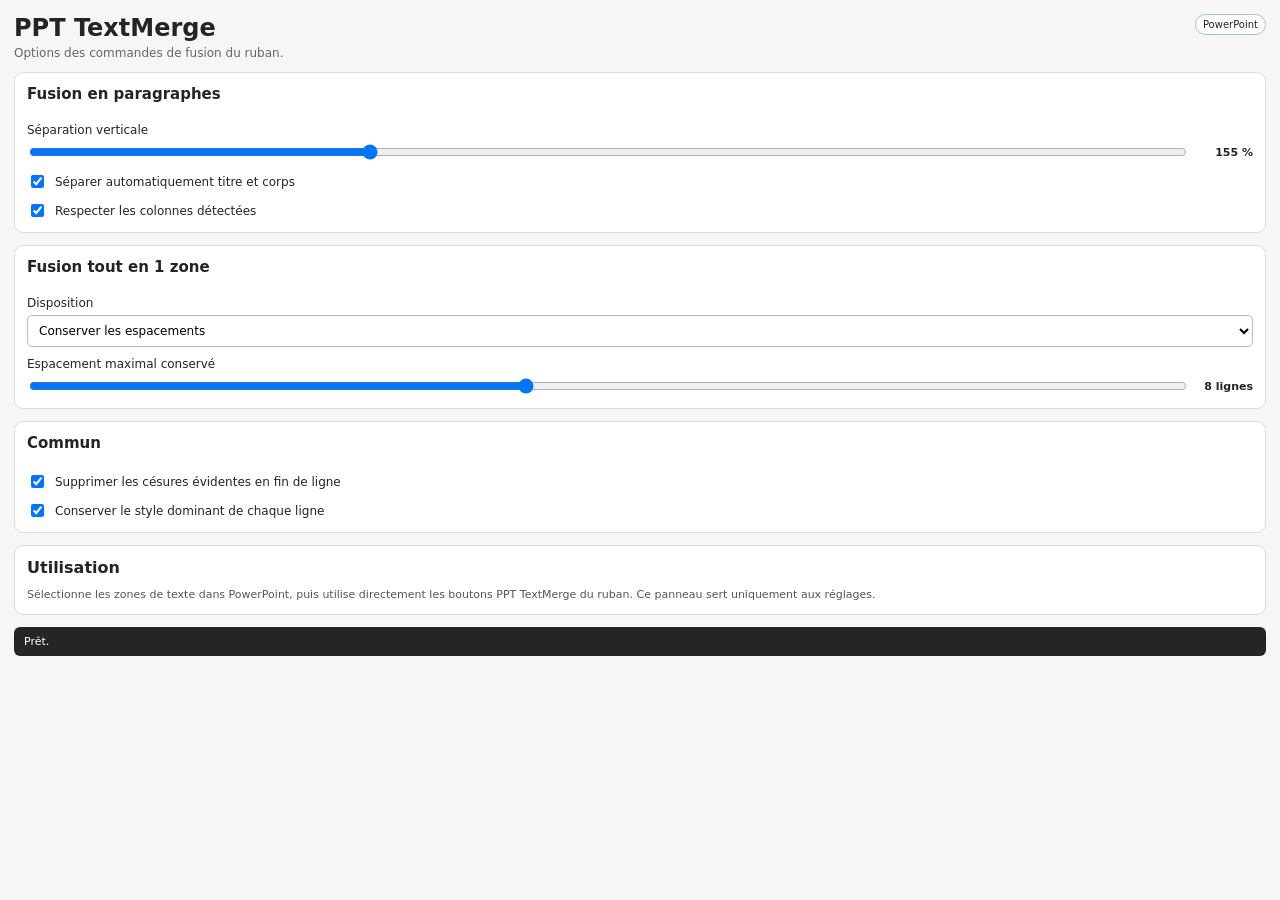
==== taskpane.html @ 9659f389 "Rename add-in UI to PPT TextMerge" ====
<!doctype html>
<html lang="fr">
<head>
  <meta charset="utf-8">
  <meta name="viewport" content="width=device-width,initial-scale=1">
  <title>PPT TextMerge — Options</title>
  <script src="https://appsforoffice.microsoft.com/lib/1/hosted/office.js"></script>
  <link rel="stylesheet" href="styles.css">
</head>
<body>
  <main>
    <header>
      <div>
        <h1>PPT TextMerge</h1>
        <p>Options des commandes de fusion du ruban.</p>
      </div>
      <span id="apiBadge" class="badge">PowerPoint</span>
    </header>

    <section class="card">
      <h2>Fusion en paragraphes</h2>
      <label>
        Séparation verticale
        <div class="rangeRow">
          <input id="paragraphGap" type="range" min="120" max="240" step="5" value="155">
          <strong id="paragraphGapValue">155 %</strong>
        </div>
      </label>
      <label class="check">
        <input id="splitOnStyle" type="checkbox" checked>
        Séparer automatiquement titre et corps
      </label>
      <label class="check">
        <input id="respectColumns" type="checkbox" checked>
        Respecter les colonnes détectées
      </label>
    </section>

    <section class="card">
      <h2>Fusion tout en 1 zone</h2>
      <label>
        Disposition
        <select id="layoutMode">
          <option value="preserve">Conserver les espacements</option>
          <option value="compact">Recomposer en texte compact</option>
        </select>
      </label>
      <label>
        Espacement maximal conservé
        <div class="rangeRow">
          <input id="maxBlankLines" type="range" min="2" max="16" step="1" value="8">
          <strong id="maxBlankLinesValue">8 lignes</strong>
        </div>
      </label>
    </section>

    <section class="card">
      <h2>Commun</h2>
      <label class="check">
        <input id="dehyphenate" type="checkbox" checked>
        Supprimer les césures évidentes en fin de ligne
      </label>
      <label class="check">
        <input id="preserveStyles" type="checkbox" checked>
        Conserver le style dominant de chaque ligne
      </label>
    </section>

    <section class="card info">
      <strong>Utilisation</strong>
      <p>Sélectionne les zones de texte dans PowerPoint, puis utilise directement les boutons PPT TextMerge du ruban. Ce panneau sert uniquement aux réglages.</p>
    </section>

    <div id="status" class="status">Prêt.</div>
  </main>
  <script src="app.js"></script>
</body>
</html>
---- styles.css ----
:root { font-family: "Segoe UI", system-ui, sans-serif; color:#242424; background:#f6f6f6; }
* { box-sizing:border-box; }
body { margin:0; }
main { padding:14px; display:grid; gap:12px; }
header { display:flex; justify-content:space-between; gap:10px; align-items:flex-start; }
h1 { font-size:24px; margin:0; }
header p { margin:4px 0 0; color:#666; font-size:12px; }
h2 { font-size:15px; margin:0 0 10px; }
.card { background:#fff; border:1px solid #ddd; border-radius:9px; padding:12px; display:grid; gap:10px; }
.card label { display:grid; gap:5px; font-size:12px; }
.check { display:flex !important; grid-template-columns:auto 1fr !important; align-items:center; gap:8px !important; }
select, input { font:inherit; }
select { width:100%; border:1px solid #bbb; border-radius:5px; padding:7px; background:#fff; }
.rangeRow { display:grid; grid-template-columns:1fr auto; gap:8px; align-items:center; }
.rangeRow strong { min-width:56px; text-align:right; font-size:11px; }
.badge { border:1px solid #9bcf9b; border-radius:999px; padding:4px 7px; font-size:10px; white-space:nowrap; background:#fff; }
.info p { font-size:11px; color:#555; line-height:1.4; margin:0; }
.status { position:sticky; bottom:0; border-radius:6px; padding:8px 10px; background:#252525; color:#fff; font-size:11px; }
.status.error { background:#8b1e1e; }
.status.success { background:#246b35; }
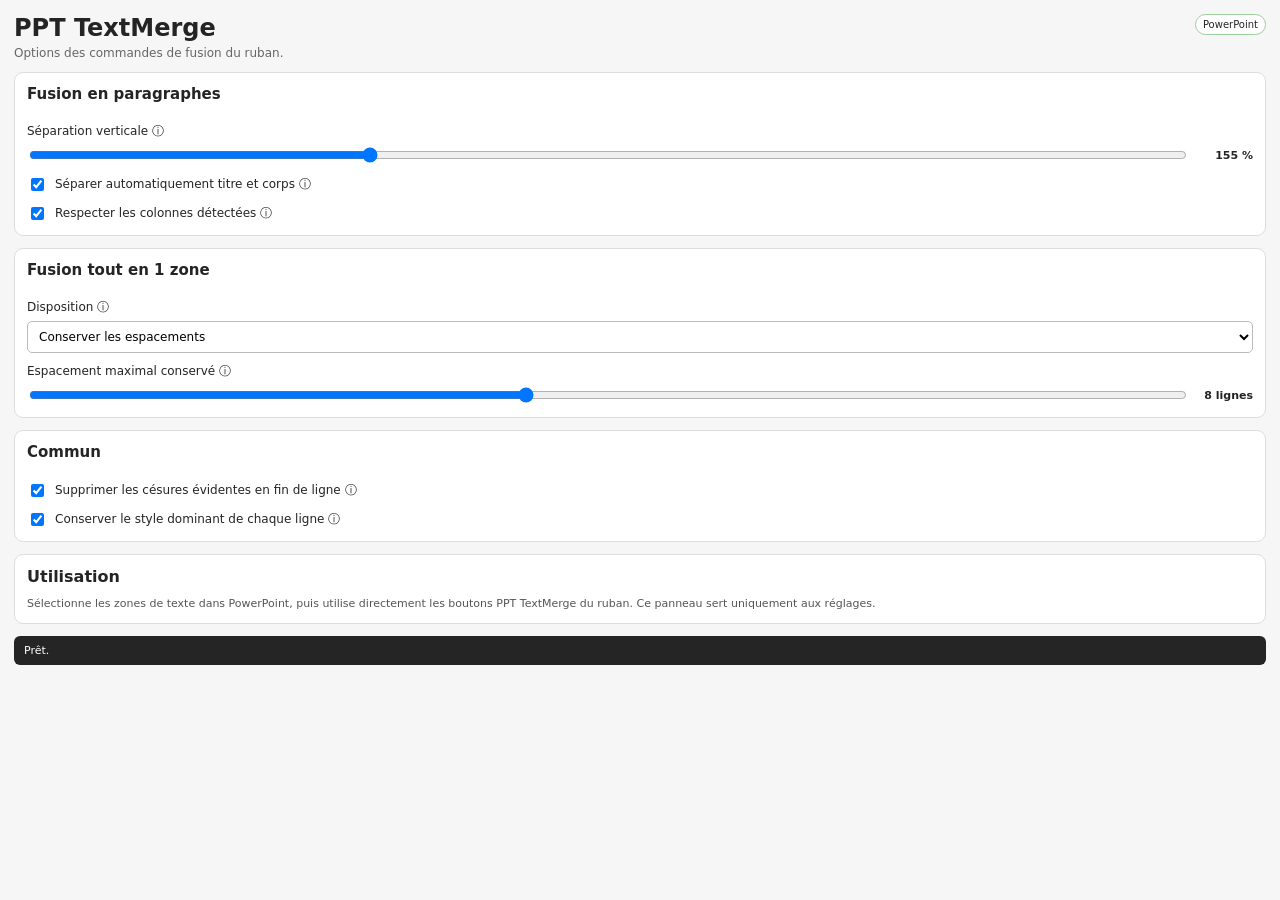
==== commit 234a0aa5: "Add simple help tooltips to all options" ====
--- a/taskpane.html
+++ b/taskpane.html
@@ -20,7 +20,10 @@
     <section class="card">
       <h2>Fusion en paragraphes</h2>
       <label>
-        Séparation verticale
+        <span class="labelWithHelp">
+          Séparation verticale
+          <span class="help" tabindex="0" data-tooltip="Détermine l’écart vertical à partir duquel deux lignes sont considérées comme appartenant à deux paragraphes différents. Plus la valeur est élevée, plus l’outil fusionnera facilement les lignes ensemble.">ⓘ</span>
+        </span>
         <div class="rangeRow">
           <input id="paragraphGap" type="range" min="120" max="240" step="5" value="155">
           <strong id="paragraphGapValue">155 %</strong>
@@ -28,25 +31,37 @@
       </label>
       <label class="check">
         <input id="splitOnStyle" type="checkbox" checked>
-        Séparer automatiquement titre et corps
+        <span class="labelWithHelp">
+          Séparer automatiquement titre et corps
+          <span class="help" tabindex="0" data-tooltip="Si la taille, le gras ou l’italique change nettement, l’outil crée un nouveau bloc au lieu de fusionner le titre avec le texte courant.">ⓘ</span>
+        </span>
       </label>
       <label class="check">
         <input id="respectColumns" type="checkbox" checked>
-        Respecter les colonnes détectées
+        <span class="labelWithHelp">
+          Respecter les colonnes détectées
+          <span class="help" tabindex="0" data-tooltip="Évite de fusionner des lignes appartenant à deux colonnes différentes. À laisser activé pour les pages en double ou triple colonne.">ⓘ</span>
+        </span>
       </label>
     </section>
 
     <section class="card">
       <h2>Fusion tout en 1 zone</h2>
       <label>
-        Disposition
+        <span class="labelWithHelp">
+          Disposition
+          <span class="help" tabindex="0" data-tooltip="Conserver les espacements garde les grands écarts verticaux d’origine. Texte compact rapproche les lignes et supprime les grands blancs.">ⓘ</span>
+        </span>
         <select id="layoutMode">
           <option value="preserve">Conserver les espacements</option>
           <option value="compact">Recomposer en texte compact</option>
         </select>
       </label>
       <label>
-        Espacement maximal conservé
+        <span class="labelWithHelp">
+          Espacement maximal conservé
+          <span class="help" tabindex="0" data-tooltip="Limite le nombre de lignes vides recréées lorsqu’un grand espace existait entre deux zones de texte.">ⓘ</span>
+        </span>
         <div class="rangeRow">
           <input id="maxBlankLines" type="range" min="2" max="16" step="1" value="8">
           <strong id="maxBlankLinesValue">8 lignes</strong>
@@ -58,11 +73,17 @@
       <h2>Commun</h2>
       <label class="check">
         <input id="dehyphenate" type="checkbox" checked>
-        Supprimer les césures évidentes en fin de ligne
+        <span class="labelWithHelp">
+          Supprimer les césures évidentes en fin de ligne
+          <span class="help" tabindex="0" data-tooltip="Recolle automatiquement un mot coupé par un tiret en fin de ligne, par exemple « para- » + « graphe » devient « paragraphe ».">ⓘ</span>
+        </span>
       </label>
       <label class="check">
         <input id="preserveStyles" type="checkbox" checked>
-        Conserver le style dominant de chaque ligne
+        <span class="labelWithHelp">
+          Conserver le style dominant de chaque ligne
+          <span class="help" tabindex="0" data-tooltip="Conserve autant que possible la police, la taille, le gras, l’italique et la couleur des lignes d’origine après fusion.">ⓘ</span>
+        </span>
       </label>
     </section>
 
@@ -73,6 +94,6 @@
 
     <div id="status" class="status">Prêt.</div>
   </main>
-  <script src="app.js"></script>
+  <script src="app.js?v=1052"></script>
 </body>
 </html>
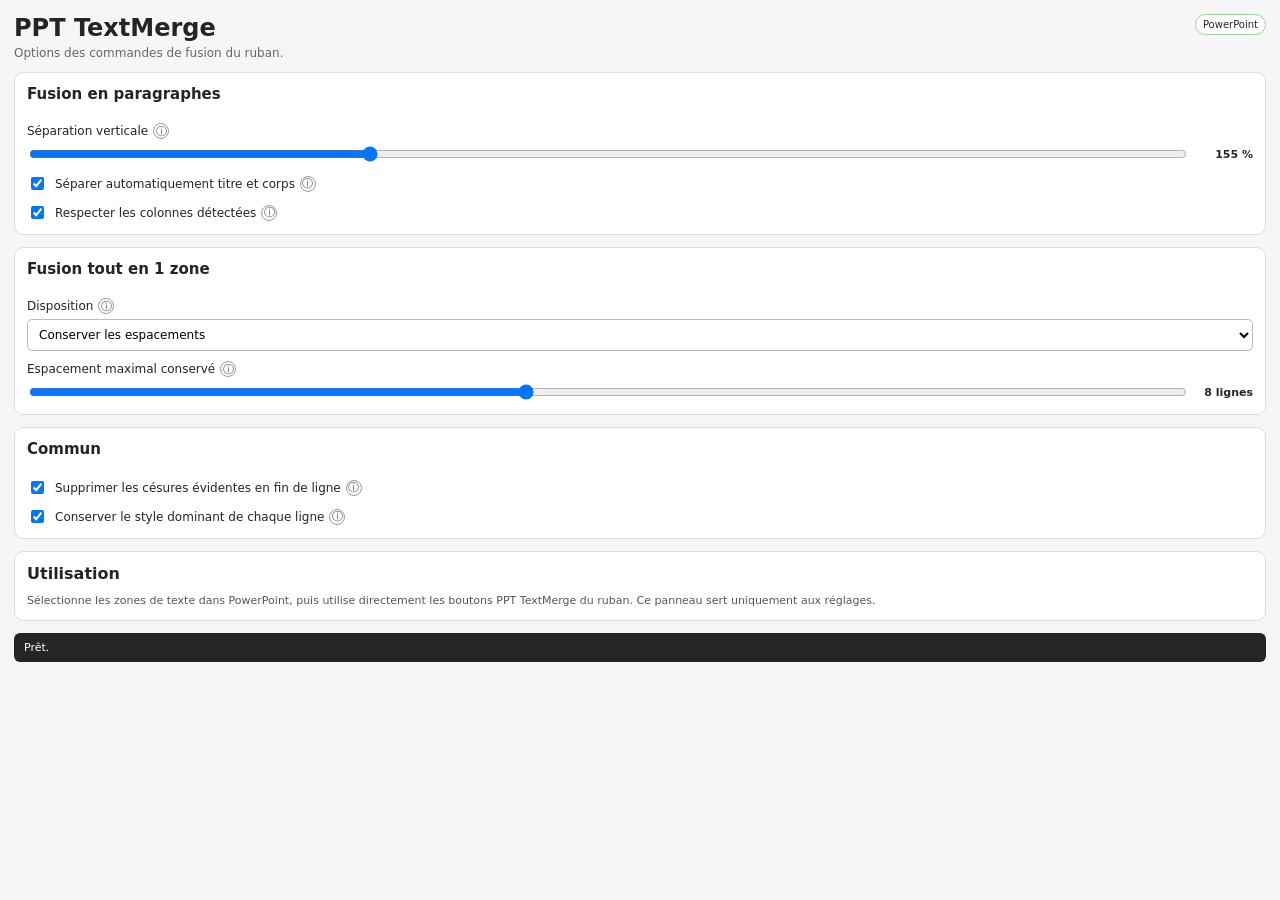
==== commit 5a123a14: "Fix taskpane layout and prepare floating tooltips" ====
--- a/taskpane.html
+++ b/taskpane.html
@@ -94,6 +94,7 @@
 
     <div id="status" class="status">Prêt.</div>
   </main>
-  <script src="app.js?v=1052"></script>
+  <div id="helpTooltip" class="floatingTooltip" role="tooltip" hidden></div>
+  <script src="app.js?v=1053"></script>
 </body>
 </html>
--- a/styles.css
+++ b/styles.css
@@ -18,3 +18,62 @@
 .status { position:sticky; bottom:0; border-radius:6px; padding:8px 10px; background:#252525; color:#fff; font-size:11px; }
 .status.error { background:#8b1e1e; }
 .status.success { background:#246b35; }
+
+
+.labelWithHelp {
+  display:inline-flex;
+  align-items:center;
+  gap:5px;
+}
+
+.help {
+  position:relative;
+  display:inline-flex;
+  align-items:center;
+  justify-content:center;
+  width:16px;
+  height:16px;
+  border-radius:50%;
+  border:1px solid #9a9a9a;
+  color:#555;
+  font-size:11px;
+  line-height:1;
+  cursor:help;
+  user-select:none;
+  flex:0 0 auto;
+}
+
+.help:hover,
+.help:focus {
+  outline:none;
+  border-color:#555;
+  color:#222;
+}
+
+.help::after {
+  content:attr(data-tooltip);
+  position:absolute;
+  z-index:1000;
+  left:50%;
+  bottom:calc(100% + 8px);
+  transform:translateX(-50%);
+  width:240px;
+  max-width:70vw;
+  padding:8px 10px;
+  border-radius:7px;
+  background:#222;
+  color:#fff;
+  font-size:11px;
+  line-height:1.35;
+  font-weight:400;
+  box-shadow:0 4px 14px rgba(0,0,0,.22);
+  opacity:0;
+  pointer-events:none;
+  transition:opacity .12s ease;
+  white-space:normal;
+}
+
+.help:hover::after,
+.help:focus::after {
+  opacity:1;
+}
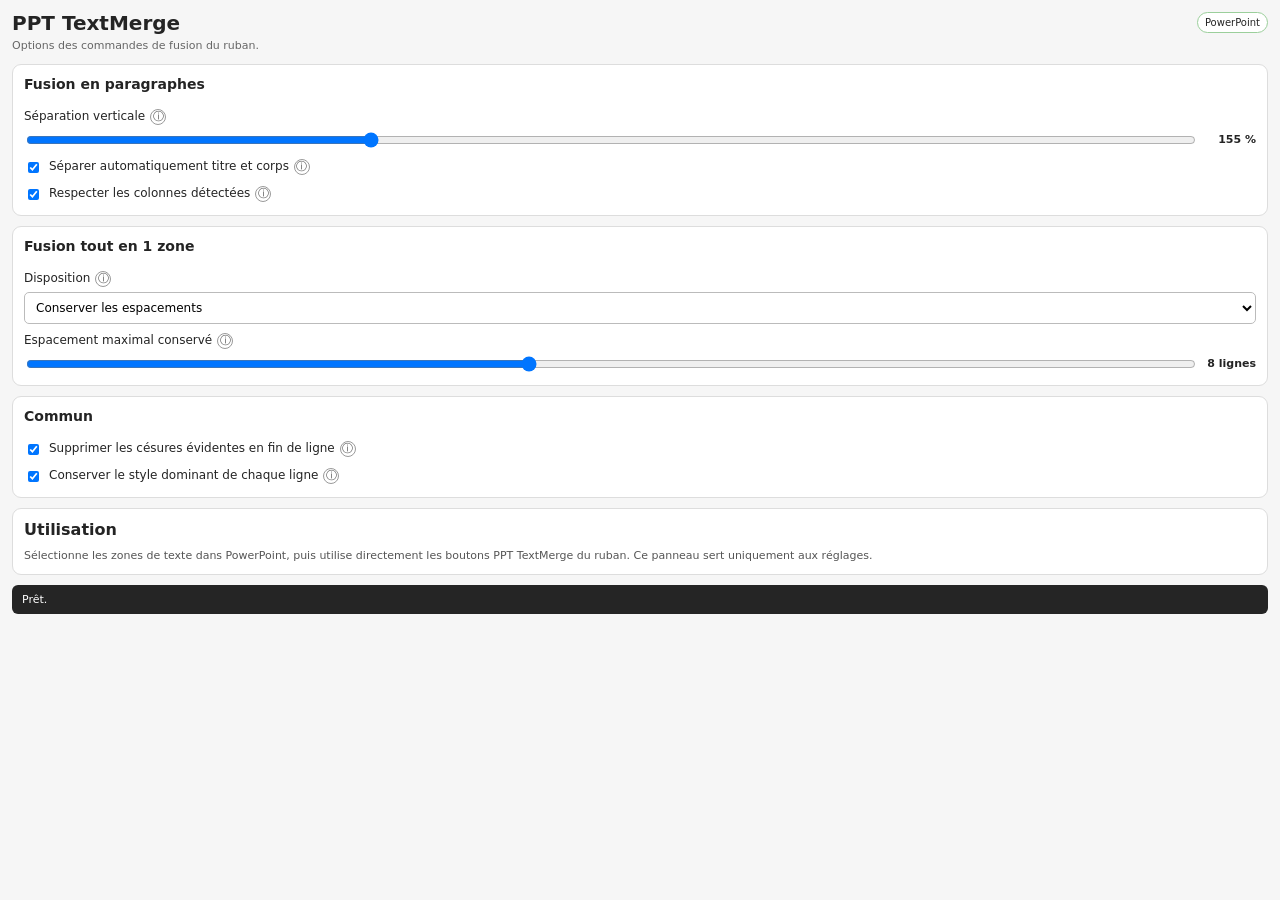
==== commit 64a135cc: "Cache-bust margin fix" ====
--- a/taskpane.html
+++ b/taskpane.html
@@ -95,6 +95,6 @@
     <div id="status" class="status">Prêt.</div>
   </main>
   <div id="helpTooltip" class="floatingTooltip" role="tooltip" hidden></div>
-  <script src="app.js?v=1053"></script>
+  <script src="app.js?v=1054"></script>
 </body>
 </html>
--- a/styles.css
+++ b/styles.css
@@ -1,46 +1,190 @@
-:root { font-family: "Segoe UI", system-ui, sans-serif; color:#242424; background:#f6f6f6; }
+:root {
+  font-family:"Segoe UI", system-ui, sans-serif;
+  color:#242424;
+  background:#f6f6f6;
+}
+
 * { box-sizing:border-box; }
-body { margin:0; }
-main { padding:14px; display:grid; gap:12px; }
-header { display:flex; justify-content:space-between; gap:10px; align-items:flex-start; }
-h1 { font-size:24px; margin:0; }
-header p { margin:4px 0 0; color:#666; font-size:12px; }
-h2 { font-size:15px; margin:0 0 10px; }
-.card { background:#fff; border:1px solid #ddd; border-radius:9px; padding:12px; display:grid; gap:10px; }
-.card label { display:grid; gap:5px; font-size:12px; }
-.check { display:flex !important; grid-template-columns:auto 1fr !important; align-items:center; gap:8px !important; }
-select, input { font:inherit; }
-select { width:100%; border:1px solid #bbb; border-radius:5px; padding:7px; background:#fff; }
-.rangeRow { display:grid; grid-template-columns:1fr auto; gap:8px; align-items:center; }
-.rangeRow strong { min-width:56px; text-align:right; font-size:11px; }
-.badge { border:1px solid #9bcf9b; border-radius:999px; padding:4px 7px; font-size:10px; white-space:nowrap; background:#fff; }
-.info p { font-size:11px; color:#555; line-height:1.4; margin:0; }
-.status { position:sticky; bottom:0; border-radius:6px; padding:8px 10px; background:#252525; color:#fff; font-size:11px; }
+
+html,
+body {
+  margin:0;
+  width:100%;
+  height:100%;
+  overflow:hidden;
+}
+
+body {
+  min-width:0;
+}
+
+main {
+  width:100%;
+  height:100%;
+  min-width:0;
+  padding:12px;
+  display:grid;
+  align-content:start;
+  gap:10px;
+  overflow-y:auto;
+  overflow-x:hidden;
+}
+
+header {
+  min-width:0;
+  display:grid;
+  grid-template-columns:minmax(0, 1fr) auto;
+  gap:8px;
+  align-items:start;
+}
+
+header > div { min-width:0; }
+
+h1 {
+  margin:0;
+  font-size:20px;
+  line-height:1.15;
+  white-space:nowrap;
+}
+
+header p {
+  margin:4px 0 0;
+  color:#666;
+  font-size:11px;
+  line-height:1.35;
+}
+
+h2 {
+  font-size:14px;
+  margin:0 0 8px;
+}
+
+.card {
+  width:100%;
+  min-width:0;
+  max-width:100%;
+  background:#fff;
+  border:1px solid #ddd;
+  border-radius:9px;
+  padding:11px;
+  display:grid;
+  gap:9px;
+  overflow:hidden;
+}
+
+.card label {
+  min-width:0;
+  max-width:100%;
+  display:grid;
+  gap:5px;
+  font-size:12px;
+  line-height:1.3;
+}
+
+.check {
+  display:grid !important;
+  grid-template-columns:18px minmax(0, 1fr) !important;
+  align-items:start;
+  gap:7px !important;
+}
+
+.check > input {
+  margin-top:2px;
+}
+
+select,
+input {
+  font:inherit;
+  min-width:0;
+}
+
+select {
+  width:100%;
+  max-width:100%;
+  border:1px solid #bbb;
+  border-radius:5px;
+  padding:7px;
+  background:#fff;
+}
+
+.rangeRow {
+  min-width:0;
+  display:grid;
+  grid-template-columns:minmax(0, 1fr) auto;
+  gap:8px;
+  align-items:center;
+}
+
+.rangeRow input[type="range"] {
+  width:100%;
+  min-width:0;
+}
+
+.rangeRow strong {
+  min-width:54px;
+  text-align:right;
+  font-size:11px;
+  white-space:nowrap;
+}
+
+.badge {
+  border:1px solid #9bcf9b;
+  border-radius:999px;
+  padding:4px 7px;
+  font-size:10px;
+  white-space:nowrap;
+  background:#fff;
+}
+
+.info p {
+  font-size:11px;
+  color:#555;
+  line-height:1.4;
+  margin:0;
+}
+
+.status {
+  position:sticky;
+  bottom:0;
+  width:100%;
+  min-width:0;
+  border-radius:6px;
+  padding:8px 10px;
+  background:#252525;
+  color:#fff;
+  font-size:11px;
+  overflow-wrap:anywhere;
+}
+
 .status.error { background:#8b1e1e; }
 .status.success { background:#246b35; }
 
-
 .labelWithHelp {
+  min-width:0;
+  max-width:100%;
   display:inline-flex;
-  align-items:center;
+  align-items:flex-start;
   gap:5px;
+  line-height:1.3;
 }
 
 .help {
-  position:relative;
   display:inline-flex;
+  flex:0 0 16px;
   align-items:center;
   justify-content:center;
   width:16px;
   height:16px;
+  margin-top:0;
+  padding:0;
   border-radius:50%;
   border:1px solid #9a9a9a;
   color:#555;
+  background:#fff;
   font-size:11px;
   line-height:1;
   cursor:help;
   user-select:none;
-  flex:0 0 auto;
 }
 
 .help:hover,
@@ -50,30 +194,31 @@
   color:#222;
 }
 
-.help::after {
-  content:attr(data-tooltip);
-  position:absolute;
-  z-index:1000;
-  left:50%;
-  bottom:calc(100% + 8px);
-  transform:translateX(-50%);
-  width:240px;
-  max-width:70vw;
+.floatingTooltip {
+  position:fixed;
+  z-index:2147483647;
+  width:min(250px, calc(100vw - 24px));
+  max-width:calc(100vw - 24px);
   padding:8px 10px;
   border-radius:7px;
   background:#222;
   color:#fff;
   font-size:11px;
-  line-height:1.35;
+  line-height:1.38;
   font-weight:400;
-  box-shadow:0 4px 14px rgba(0,0,0,.22);
-  opacity:0;
+  box-shadow:0 4px 14px rgba(0,0,0,.25);
   pointer-events:none;
-  transition:opacity .12s ease;
   white-space:normal;
-}
-
-.help:hover::after,
-.help:focus::after {
-  opacity:1;
-}
+  overflow-wrap:anywhere;
+}
+
+.floatingTooltip[hidden] {
+  display:none;
+}
+
+@media (max-width:300px) {
+  main { padding:9px; }
+  h1 { font-size:18px; }
+  .badge { font-size:9px; padding:3px 6px; }
+  .card { padding:9px; }
+}
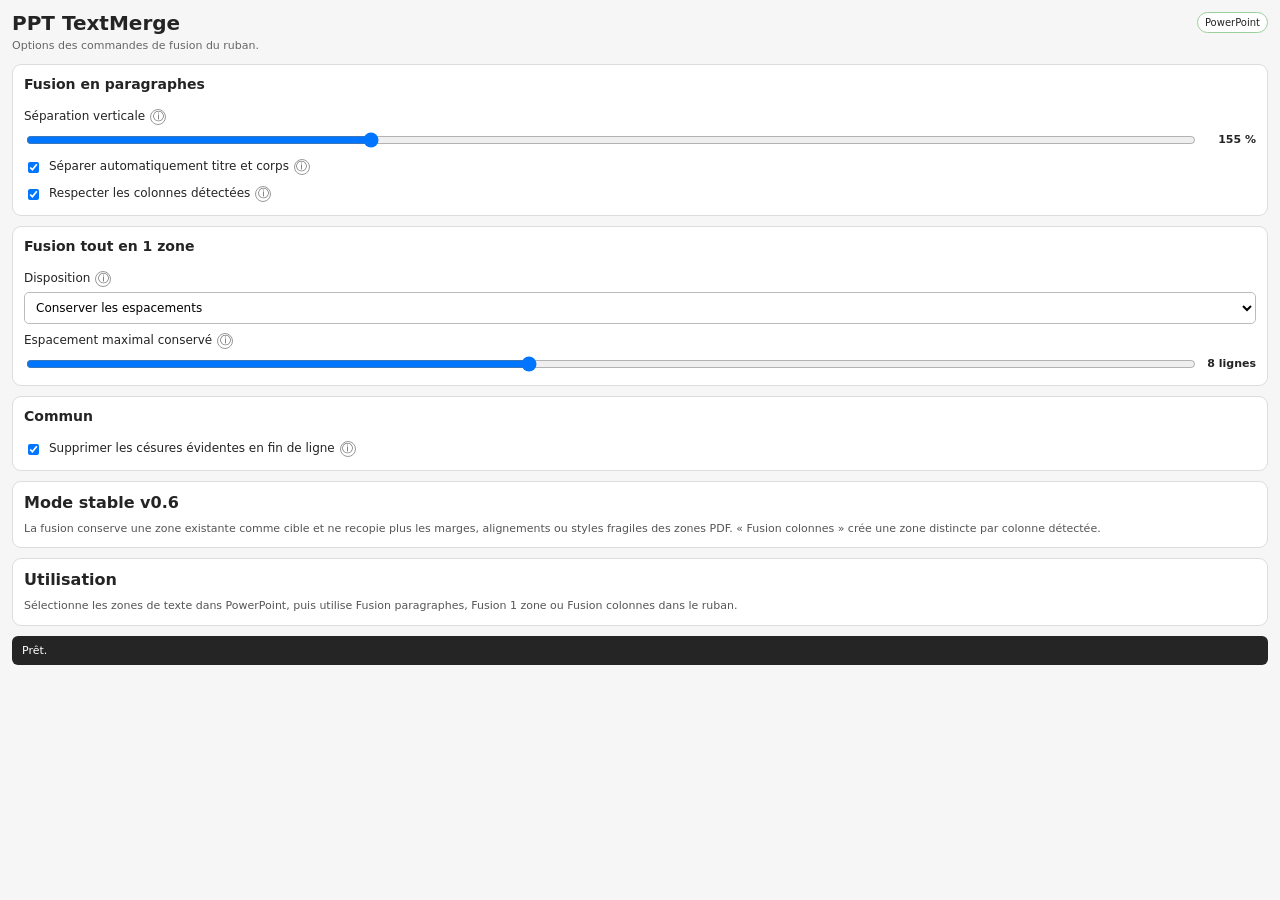
==== commit 961af0cb: "Simplify options panel for stable v0.6" ====
--- a/taskpane.html
+++ b/taskpane.html
@@ -78,23 +78,21 @@
           <span class="help" tabindex="0" data-tooltip="Recolle automatiquement un mot coupé par un tiret en fin de ligne, par exemple « para- » + « graphe » devient « paragraphe ».">ⓘ</span>
         </span>
       </label>
-      <label class="check">
-        <input id="preserveStyles" type="checkbox" checked>
-        <span class="labelWithHelp">
-          Conserver le style dominant de chaque ligne
-          <span class="help" tabindex="0" data-tooltip="Conserve autant que possible la police, la taille, le gras, l’italique et la couleur des lignes d’origine après fusion.">ⓘ</span>
-        </span>
-      </label>
+    </section>
+
+    <section class="card info">
+      <strong>Mode stable v0.6</strong>
+      <p>La fusion conserve une zone existante comme cible et ne recopie plus les marges, alignements ou styles fragiles des zones PDF. « Fusion colonnes » crée une zone distincte par colonne détectée.</p>
     </section>
 
     <section class="card info">
       <strong>Utilisation</strong>
-      <p>Sélectionne les zones de texte dans PowerPoint, puis utilise directement les boutons PPT TextMerge du ruban. Ce panneau sert uniquement aux réglages.</p>
+      <p>Sélectionne les zones de texte dans PowerPoint, puis utilise Fusion paragraphes, Fusion 1 zone ou Fusion colonnes dans le ruban.</p>
     </section>
 
     <div id="status" class="status">Prêt.</div>
   </main>
   <div id="helpTooltip" class="floatingTooltip" role="tooltip" hidden></div>
-  <script src="app.js?v=1054"></script>
+  <script src="app.js?v=1060"></script>
 </body>
 </html>
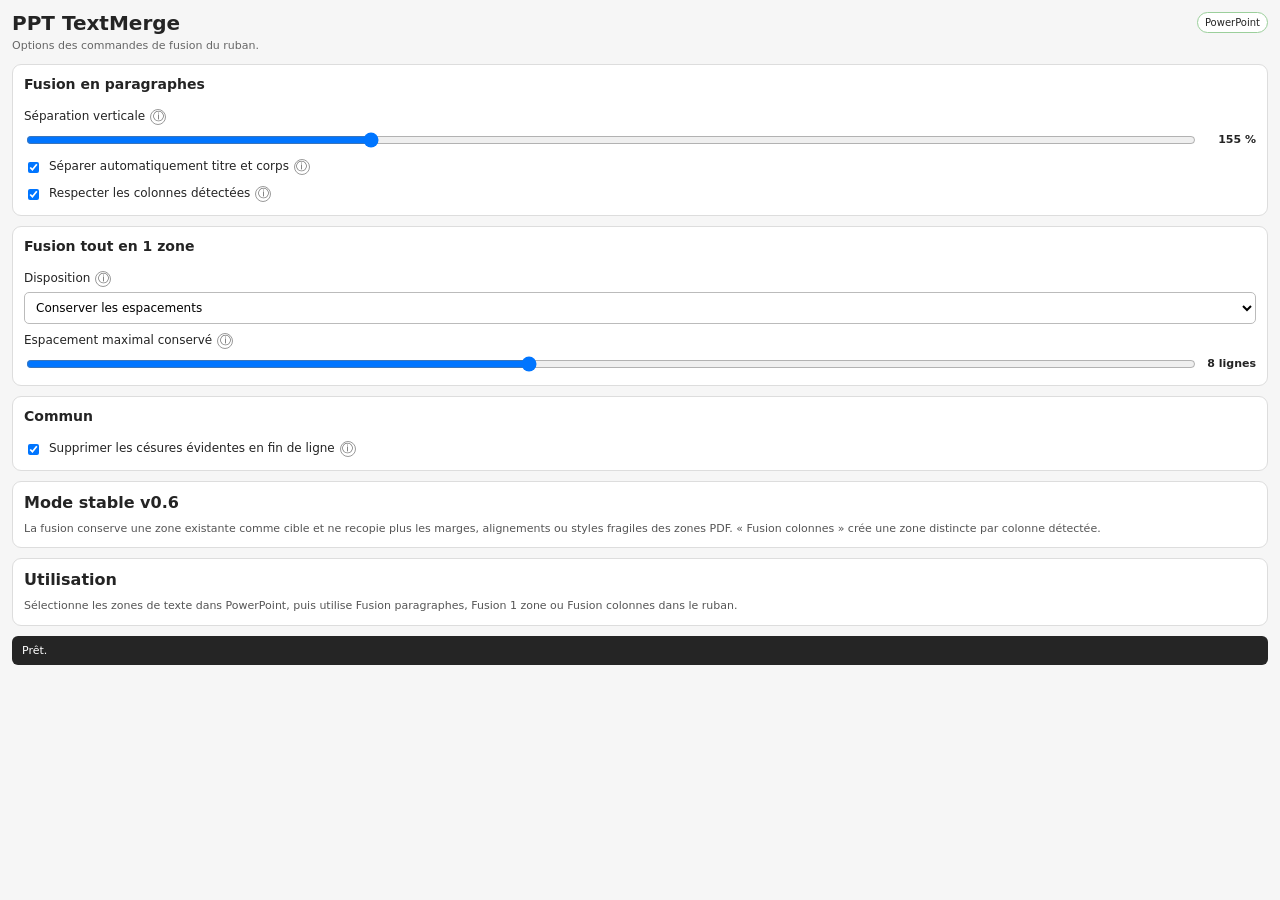
==== commit e4937829: "Cache-bust taskpane layout fix" ====
--- a/taskpane.html
+++ b/taskpane.html
@@ -5,7 +5,7 @@
   <meta name="viewport" content="width=device-width,initial-scale=1">
   <title>PPT TextMerge — Options</title>
   <script src="https://appsforoffice.microsoft.com/lib/1/hosted/office.js"></script>
-  <link rel="stylesheet" href="styles.css">
+  <link rel="stylesheet" href="styles.css?v=1061">
 </head>
 <body>
   <main>
--- a/styles.css
+++ b/styles.css
@@ -23,8 +23,9 @@
   height:100%;
   min-width:0;
   padding:12px;
-  display:grid;
-  align-content:start;
+  display:flex;
+  flex-direction:column;
+  align-items:stretch;
   gap:10px;
   overflow-y:auto;
   overflow-x:hidden;
@@ -32,6 +33,7 @@
 
 header {
   min-width:0;
+  flex:0 0 auto;
   display:grid;
   grid-template-columns:minmax(0, 1fr) auto;
   gap:8px;
@@ -63,13 +65,14 @@
   width:100%;
   min-width:0;
   max-width:100%;
+  flex:0 0 auto;
   background:#fff;
   border:1px solid #ddd;
   border-radius:9px;
   padding:11px;
   display:grid;
   gap:9px;
-  overflow:hidden;
+  overflow:visible;
 }
 
 .card label {
@@ -144,6 +147,7 @@
 }
 
 .status {
+  flex:0 0 auto;
   position:sticky;
   bottom:0;
   width:100%;
